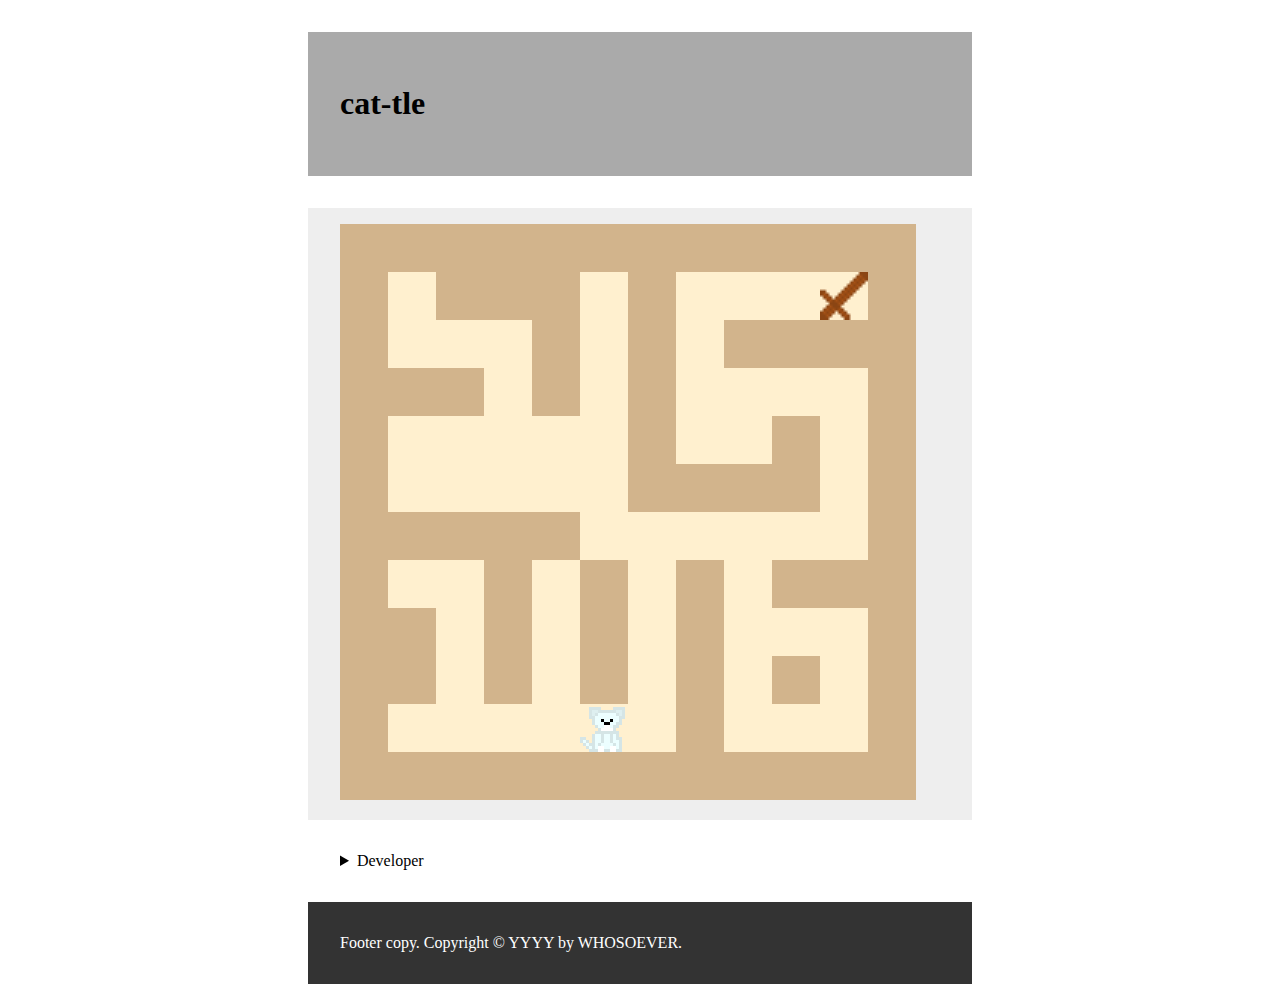
==== kenny/index.html @ 6688ebde "Initial commit. Duplicates local work from SimpleWebsite project." ====
<!DOCTYPE html>
<html lang="en">
<head>
	<meta charset="UTF-8">
	<meta name="viewport" content="width=device-width, initial-scale=1">
	<meta name="application-name" content="TITLE">
	<meta name="description" content="">
	<link rel="stylesheet" href="style.css" />
	<title>cat-tle</title>
</head>
<body>
	<aside>
		<h1>cat-tle</h1>
		<nav>
		</nav>
	</aside>
	<main>
		<canvas>
		</canvas>
		<img id="item" src="wood_sword.png" alt="wood_sword.png" style="display:none;">
		<img id="cat" src="cat.png" alt="cat.png" style="display:none;">
		<img id="bluecat" src="bluecat.png" alt="bluecat.png" style="display:none;">
		<img id="redcat" src="redcat.png" alt="redcat.png" style="display:none;">
		<img id="yellowcat" src="yellowcat.png" alt="yellowcat.png" style="display:none;">
		<img id="pinkcat" src="pinkcat.png" alt="pinkcat.png" style="display:none;">
		<img id="ninjacat" src="ninjacat (1).png" alt="ninjacat (1).png" style="display:none;">
		<img id="greencat" src="greencat.png" alt="greencat.png" style="display:none;">
		<img id="cyancat" src="cyancat.png" alt="cyancat.png" style="display:none;">
		<img id="wcat" src="wcat.png" alt="wcat.png" style="display:none;">
		<img id="brownsword" src="brownsword.png" alt="brownsword.png" style="display:none;">
		<img id="blueswords" src="blueswords.png" alt="blueswords.png" style="display:none;">
		<img id="whitecat" src="whitecat.png" alt="whitecat.png" style="display:none;">
		<img id="whitesword" src="download (1).png" alt="download (1).png" style="display:none;">
		<img id="brownsword" src="brownsword2.png" alt="brownsword2.png" style="display:none;">
		<img id="browncat" src="browncat.png" alt="browncat.png" style="display:none;">
	</main>
	<details>
		<summary>Developer</summary>
		<ul>
			
		</ul>
	</details>
	<footer>
		<p>Footer copy. Copyright &copy; YYYY by WHOSOEVER.</p>
	</footer>
	<script src="error.js"></script>
	<script src="script.js"></script>
</body>
</html>
---- kenny/style.css ----
body {
  margin:0;
  padding:0;
  font-family: serif;
}

main, aside, footer, details {
  width:600px;
  margin:auto;
  margin-top:2em;
}

aside {
  background:#aaa;
  padding:2em;
}

main {
  background: #eee;
  padding:1em 2em 1em 2em;
}

footer {
  background: #333;
  padding:1em 2em 1em 2em;
  color:white;
}
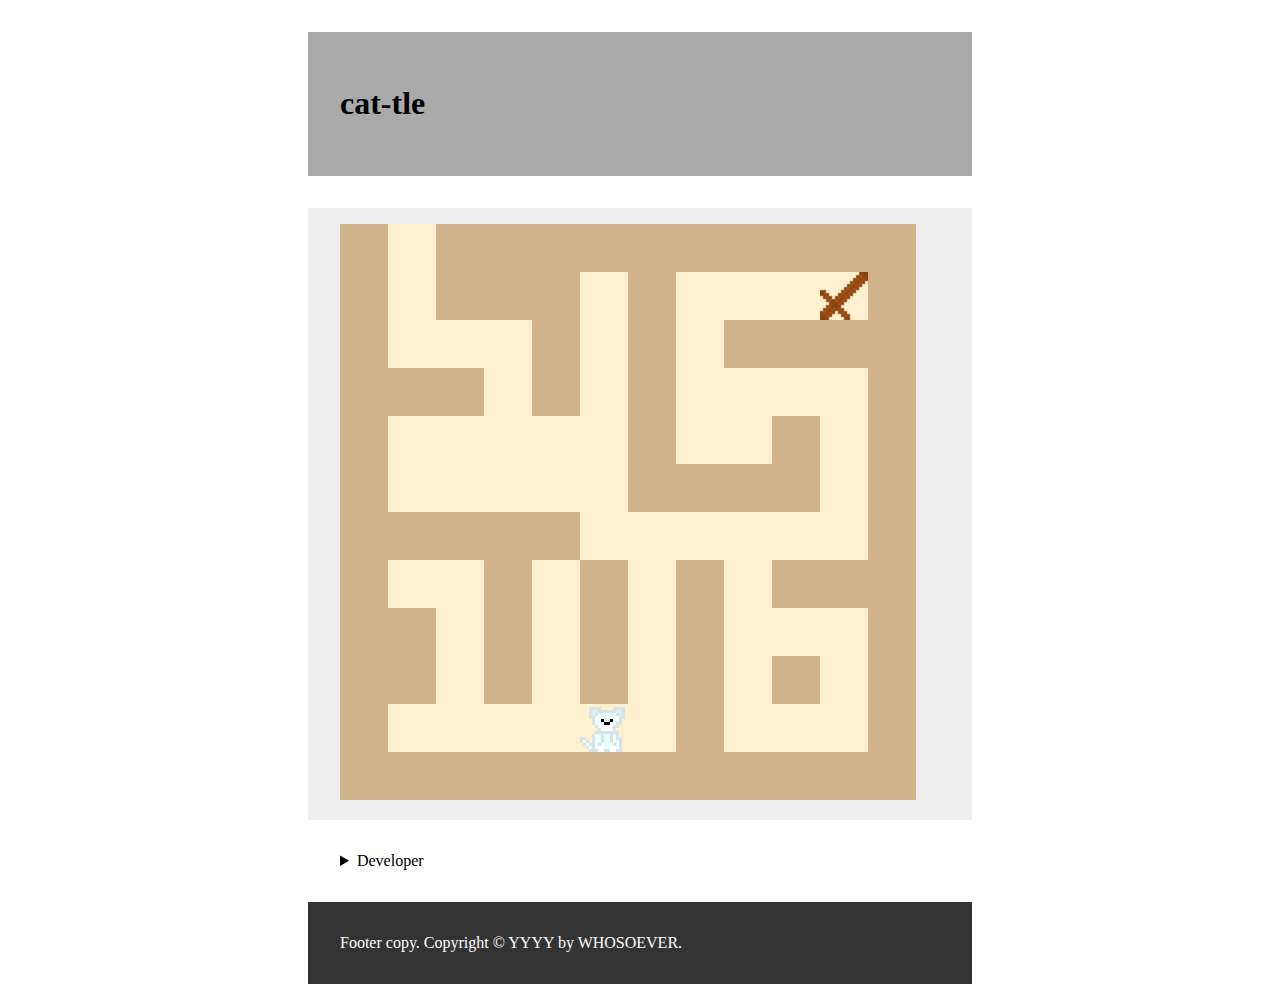
==== commit 4f0320ca: "Updates Kenny's game to" ====
--- a/kenny/index.html
+++ b/kenny/index.html
@@ -17,22 +17,13 @@
 	<main>
 		<canvas>
 		</canvas>
-		<img id="item" src="wood_sword.png" alt="wood_sword.png" style="display:none;">
-		<img id="cat" src="cat.png" alt="cat.png" style="display:none;">
-		<img id="bluecat" src="bluecat.png" alt="bluecat.png" style="display:none;">
-		<img id="redcat" src="redcat.png" alt="redcat.png" style="display:none;">
-		<img id="yellowcat" src="yellowcat.png" alt="yellowcat.png" style="display:none;">
-		<img id="pinkcat" src="pinkcat.png" alt="pinkcat.png" style="display:none;">
-		<img id="ninjacat" src="ninjacat (1).png" alt="ninjacat (1).png" style="display:none;">
-		<img id="greencat" src="greencat.png" alt="greencat.png" style="display:none;">
-		<img id="cyancat" src="cyancat.png" alt="cyancat.png" style="display:none;">
-		<img id="wcat" src="wcat.png" alt="wcat.png" style="display:none;">
-		<img id="brownsword" src="brownsword.png" alt="brownsword.png" style="display:none;">
 		<img id="blueswords" src="blueswords.png" alt="blueswords.png" style="display:none;">
 		<img id="whitecat" src="whitecat.png" alt="whitecat.png" style="display:none;">
 		<img id="whitesword" src="download (1).png" alt="download (1).png" style="display:none;">
-		<img id="brownsword" src="brownsword2.png" alt="brownsword2.png" style="display:none;">
+		<img id="brownsword" src="realbrownsword.png" alt="realbrownsword.png" style="display:none;">
 		<img id="browncat" src="browncat.png" alt="browncat.png" style="display:none;">
+		<img id="dino" src="dino2.png" alt="dino2.png" style="display:none;">
+		<img id="door" src="Door.png" alt="Door.png" style="display:none;">
 	</main>
 	<details>
 		<summary>Developer</summary>
